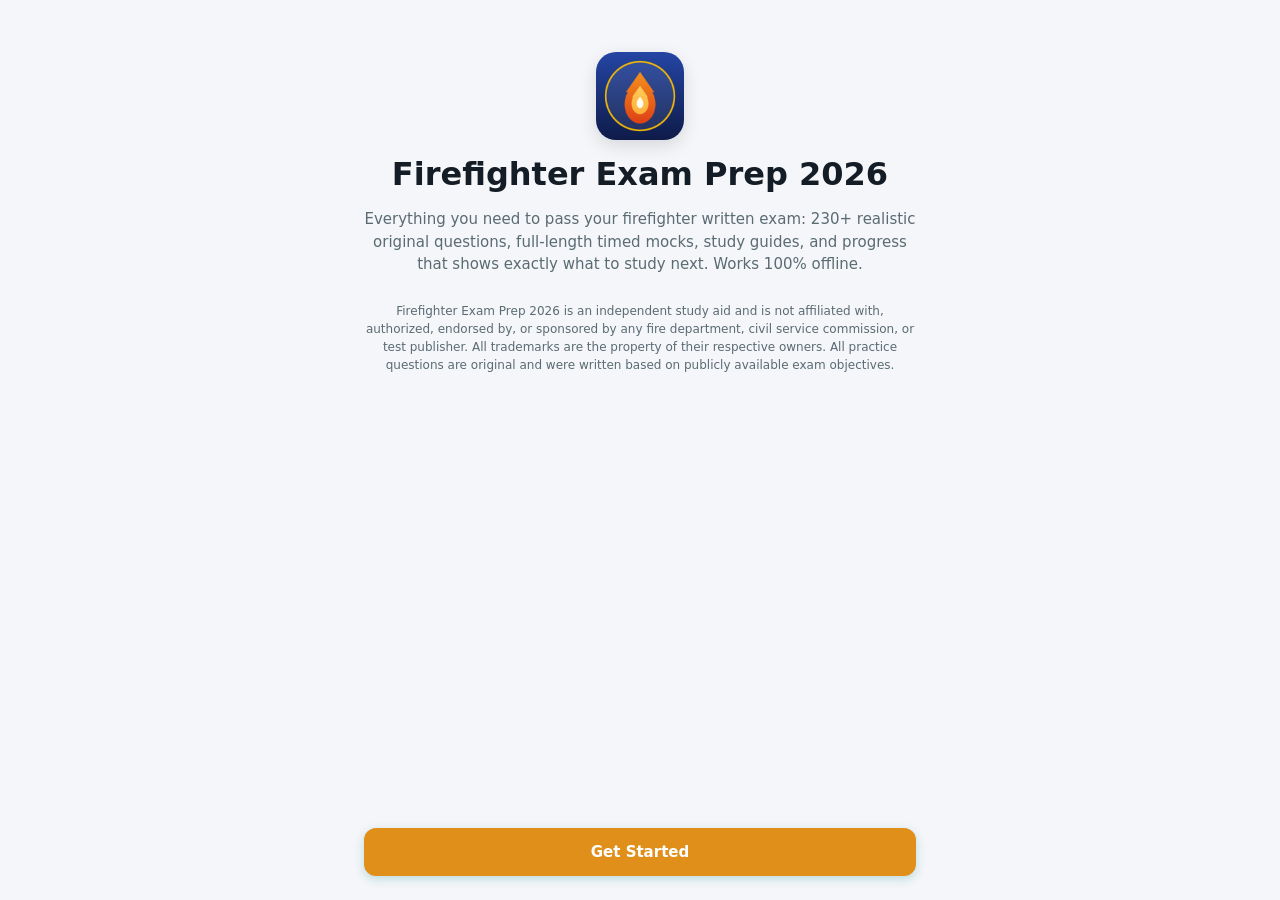
==== index.html @ afc382b2 "Firefighter Exam Prep 2026 for Windows: PWA port of the iOS app Co-Authored-By: Claude Opus 5.5 <nor" ====
<!doctype html>
<html lang="en">
<head>
  <meta charset="utf-8">
  <meta name="viewport" content="width=device-width, initial-scale=1, viewport-fit=cover">
  <title>Firefighter Exam Prep 2026</title>
  <meta name="description" content="Firefighter written exam prep: 230+ original questions across 6 skill areas, full-length timed mocks, study guides and progress tracking.">
  <meta name="theme-color" content="#1E3A8A">
  <link rel="manifest" href="manifest.webmanifest">
  <link rel="icon" type="image/png" sizes="192x192" href="icons/icon-192.png">
  <link rel="apple-touch-icon" href="icons/icon-192.png">
  <link rel="stylesheet" href="styles.css">
</head>
<body>
  <div id="app" aria-live="polite"></div>
  <div id="modal-root"></div>
  <noscript>Firefighter Exam Prep 2026 needs JavaScript enabled.</noscript>
  <script src="app.js" defer></script>
</body>
</html>
---- styles.css ----
/* Firefighter Exam Prep 2026 visual identity: deep blue + amber, adapted for Windows (Segoe UI, sidebar nav). */
:root {
  --blue: #1E3A8A;
  --amber: #C98A1B;
  --green: #1E8C5A;
  --red: #BE323C;
  --accent: #E0901A;
  --bg: #F4F6F9;
  --card: #FFFFFF;
  --card-2: #F7F9FB;
  --text: #141C26;
  --muted: #5A6B72;
  --line: #D9E1E7;
  --track: #E6ECF0;
  --shadow: 0 1px 2px rgba(31, 58, 95, .06), 0 4px 14px rgba(31, 58, 95, .06);
  --radius: 14px;
  color-scheme: light;
}
@media (prefers-color-scheme: dark) {
  :root {
    --blue: #8EA6F0;
    --accent: #F5B54A;
    --green: #4AC88C;
    --amber: #F2BE4E;
    --red: #F06E78;
    --bg: #0F1519;
    --card: #182127;
    --card-2: #1E2930;
    --text: #E8EEF2;
    --muted: #97A6AE;
    --line: #2B3840;
    --track: #2B3840;
    --shadow: none;
    color-scheme: dark;
  }
}

* { box-sizing: border-box; }
html, body { margin: 0; height: 100%; }
body {
  font-family: "Segoe UI Variable Text", "Segoe UI", system-ui, -apple-system, sans-serif;
  background: var(--bg);
  color: var(--text);
  font-size: 15px;
  line-height: 1.5;
  -webkit-font-smoothing: antialiased;
}
button, input, select { font: inherit; color: inherit; }
button { cursor: pointer; }
a { color: var(--accent); }
h1, h2, h3 { font-family: "Segoe UI Variable Display", "Segoe UI", system-ui, sans-serif; margin: 0; line-height: 1.25; }
h1 { font-size: 28px; font-weight: 700; }
h2 { font-size: 22px; font-weight: 700; }
h3 { font-size: 16px; font-weight: 600; }
.muted { color: var(--muted); }
.small { font-size: 13px; }
.tiny { font-size: 12px; }
.center { text-align: center; }
.stack { display: flex; flex-direction: column; gap: 14px; }
.stack-sm { display: flex; flex-direction: column; gap: 8px; }
.row { display: flex; align-items: center; gap: 12px; }
.grow { flex: 1; min-width: 0; }
.grid-3 { display: grid; grid-template-columns: repeat(3, 1fr); gap: 12px; }
.grid-2 { display: grid; grid-template-columns: repeat(2, 1fr); gap: 12px; }
.hidden { display: none !important; }
:focus-visible { outline: 2px solid var(--accent); outline-offset: 2px; }

/* Layout */
.shell { display: flex; min-height: 100vh; }
.sidebar {
  width: 236px; flex: none; padding: 18px 12px; border-right: 1px solid var(--line);
  background: var(--card); position: sticky; top: 0; height: 100vh; display: flex; flex-direction: column; gap: 4px;
}
.brand { display: flex; align-items: center; gap: 10px; padding: 4px 10px 18px; }
.brand img { width: 36px; height: 36px; border-radius: 9px; }
.brand b { font-size: 14px; line-height: 1.2; }
.nav-item {
  display: flex; align-items: center; gap: 12px; padding: 10px 12px; border-radius: 8px;
  border: 0; background: none; text-align: left; width: 100%; color: var(--text); position: relative;
}
.nav-item:hover { background: var(--card-2); }
.nav-item.active { background: var(--card-2); font-weight: 600; }
.nav-item.active::before { content: ""; position: absolute; left: 0; top: 10px; bottom: 10px; width: 3px; border-radius: 3px; background: var(--accent); }
.nav-item svg { width: 20px; height: 20px; color: var(--accent); }
.main { flex: 1; min-width: 0; }
.content { max-width: 760px; margin: 0 auto; padding: 28px 24px 96px; }
.content.narrow { max-width: 600px; }
.page-head { display: flex; align-items: center; gap: 10px; margin-bottom: 18px; }
.back { border: 0; background: none; padding: 6px; border-radius: 8px; color: var(--muted); display: inline-flex; }
.back:hover { background: var(--card-2); }
.back svg { width: 20px; height: 20px; }
.tabbar { display: none; }

@media (max-width: 760px) {
  .sidebar { display: none; }
  .tabbar {
    display: flex; position: fixed; bottom: 0; left: 0; right: 0; background: var(--card);
    border-top: 1px solid var(--line); padding: 6px 4px calc(6px + env(safe-area-inset-bottom)); z-index: 10;
  }
  .tabbar button { flex: 1; border: 0; background: none; display: flex; flex-direction: column; align-items: center; gap: 2px; font-size: 11px; color: var(--muted); padding: 4px 0; }
  .tabbar button.active { color: var(--accent); font-weight: 600; }
  .tabbar svg { width: 22px; height: 22px; }
  .content { padding: 18px 16px 100px; }
  h1 { font-size: 24px; }
}

/* Cards & components */
.card { background: var(--card); border-radius: var(--radius); padding: 16px; box-shadow: var(--shadow); border: 1px solid var(--line); }
.card.flat { box-shadow: none; }
.list { background: var(--card); border-radius: var(--radius); border: 1px solid var(--line); overflow: hidden; box-shadow: var(--shadow); }
.list-head { font-size: 12px; font-weight: 600; text-transform: uppercase; letter-spacing: .04em; color: var(--muted); margin: 18px 4px 8px; }
.list-row {
  display: flex; align-items: center; gap: 14px; padding: 13px 16px; border: 0; background: none; width: 100%;
  text-align: left; border-bottom: 1px solid var(--line); text-decoration: none; color: var(--text);
}
.list-row:last-child { border-bottom: 0; }
button.list-row:hover, a.list-row:hover { background: var(--card-2); }
.list-row svg.ic { width: 20px; height: 20px; flex: none; }
.list-row .chev { width: 16px; height: 16px; color: var(--muted); flex: none; }
.list-foot { font-size: 12px; color: var(--muted); margin: 8px 4px 0; }

.btn {
  display: inline-flex; align-items: center; justify-content: center; gap: 8px; border: 0; border-radius: 12px;
  padding: 13px 18px; font-weight: 600; background: var(--accent); color: #fff; width: 100%; text-decoration: none;
  box-shadow: 0 3px 10px rgba(22, 140, 140, .25); transition: filter .15s, transform .05s;
}
.btn:hover { filter: brightness(1.06); }
.btn:active { transform: translateY(1px); }
.btn[disabled] { background: #9AA6AD; box-shadow: none; cursor: not-allowed; filter: none; }
.btn.secondary { background: var(--card-2); color: var(--text); border: 1px solid var(--line); box-shadow: none; }
.btn.secondary[disabled] { opacity: .5; }
.btn.navy { background: var(--blue); }
.btn.green { background: var(--green); }
.btn.amber { background: var(--amber); color: #2B1E00; }
.btn.red { background: var(--red); }
.btn.link { background: none; color: var(--accent); box-shadow: none; width: auto; padding: 8px; }
.btn.auto { width: auto; }
@media (prefers-color-scheme: dark) { .btn.navy { background: #183058; } }

.stat { text-align: center; padding: 14px 8px; }
.stat svg { width: 22px; height: 22px; }
.stat .v { font-size: 22px; font-weight: 700; font-variant-numeric: tabular-nums; }
.stat .l { font-size: 12px; color: var(--muted); }

.hero-card {
  border: 0; text-align: left; width: 100%; color: #fff; border-radius: 18px; padding: 20px;
  background: linear-gradient(135deg, #122648, #1C4664); box-shadow: 0 8px 24px rgba(18, 38, 72, .25);
}
.hero-card:hover { filter: brightness(1.05); }
.hero-card h3 { font-size: 18px; display: flex; align-items: center; gap: 8px; }
.hero-card svg { width: 22px; height: 22px; }
.hero-card p { margin: 6px 0 0; opacity: .9; }

.action {
  display: flex; align-items: center; gap: 14px; padding: 16px; border-radius: var(--radius); width: 100%;
  background: var(--card); border: 1px solid var(--line); text-align: left; box-shadow: var(--shadow);
}
.action:hover { background: var(--card-2); }
.action svg.ic { width: 26px; height: 26px; flex: none; }
.action .chev { width: 16px; height: 16px; color: var(--muted); }

.bar { height: 8px; border-radius: 6px; background: var(--track); overflow: hidden; }
.bar > i { display: block; height: 100%; border-radius: 6px; background: var(--accent); }
.progress-thin { height: 4px; border-radius: 4px; background: var(--track); overflow: hidden; }
.progress-thin > i { display: block; height: 100%; background: var(--blue); transition: width .2s; }

.ring { position: relative; width: 160px; height: 160px; margin: 0 auto; }
.ring svg { width: 100%; height: 100%; transform: rotate(-90deg); }
.ring .lbl { position: absolute; inset: 0; display: flex; flex-direction: column; align-items: center; justify-content: center; }
.ring .lbl b { font-size: 32px; font-variant-numeric: tabular-nums; }
.ring .lbl span { font-size: 12px; color: var(--muted); }

.badge { display: inline-block; font-size: 11px; font-weight: 700; color: #fff; background: var(--amber); padding: 2px 8px; border-radius: 99px; }

/* Selectable cards (onboarding) */
.select {
  display: flex; align-items: center; gap: 14px; padding: 15px; width: 100%; text-align: left;
  border-radius: 14px; border: 1px solid var(--line); background: var(--card);
}
.select:hover { border-color: var(--accent); }
.select.on { border: 2px solid var(--accent); background: color-mix(in srgb, var(--accent) 10%, var(--card)); padding: 14px; }
.select svg.ic { width: 26px; height: 26px; color: var(--accent); flex: none; }
.select .tick { width: 22px; height: 22px; flex: none; color: var(--line); }
.select.on .tick { color: var(--accent); }
.steps { display: flex; gap: 4px; }
.steps i { flex: 1; height: 4px; border-radius: 4px; background: var(--track); }
.steps i.on { background: var(--accent); }
.goal-pick { display: grid; grid-template-columns: repeat(4, 1fr); gap: 10px; }
.goal-pick button { padding: 14px 0; border-radius: 10px; border: 1px solid var(--line); background: var(--card); font-weight: 600; }
.goal-pick button.on { background: var(--accent); color: #fff; border-color: var(--accent); }

/* Quiz */
.quiz-top { position: sticky; top: 0; z-index: 5; background: color-mix(in srgb, var(--bg) 88%, transparent); backdrop-filter: blur(12px); border-bottom: 1px solid var(--line); }
.quiz-top .inner { max-width: 760px; margin: 0 auto; padding: 12px 24px 10px; }
.quiz-bottom { position: sticky; bottom: 0; background: color-mix(in srgb, var(--bg) 88%, transparent); backdrop-filter: blur(12px); border-top: 1px solid var(--line); }
.quiz-bottom .inner { max-width: 760px; margin: 0 auto; padding: 14px 24px; display: flex; gap: 12px; }
.icon-btn { border: 0; background: none; padding: 6px; border-radius: 8px; color: var(--muted); display: inline-flex; }
.icon-btn:hover { background: var(--card-2); }
.icon-btn svg { width: 22px; height: 22px; }
.timer { font-weight: 600; font-variant-numeric: tabular-nums; display: inline-flex; align-items: center; gap: 6px; }
.timer svg { width: 18px; height: 18px; }
.timer.low { color: var(--red); }
.topic-tag { font-size: 12px; font-weight: 700; letter-spacing: .05em; color: var(--blue); text-transform: uppercase; }
.stem { font-size: 19px; font-weight: 600; margin: 6px 0 4px; }
.option {
  display: flex; align-items: flex-start; gap: 12px; width: 100%; text-align: left; padding: 14px;
  border-radius: 14px; border: 1.5px solid var(--line); background: var(--card);
}
.option:hover:not([disabled]) { border-color: var(--accent); }
.option .ltr { width: 28px; height: 28px; border-radius: 50%; background: var(--track); display: flex; align-items: center; justify-content: center; font-weight: 700; font-size: 13px; flex: none; }
.option .txt { flex: 1; padding-top: 3px; }
.option svg { width: 22px; height: 22px; flex: none; margin-top: 3px; }
.option.selected { border-color: var(--blue); background: color-mix(in srgb, var(--blue) 12%, var(--card)); }
.option.selected .ltr { background: var(--blue); color: #fff; }
.option.correct { border-color: var(--green); background: color-mix(in srgb, var(--green) 14%, var(--card)); }
.option.correct .ltr { background: var(--green); color: #fff; }
.option.correct svg { color: var(--green); }
.option.wrong { border-color: var(--red); background: color-mix(in srgb, var(--red) 14%, var(--card)); }
.option.wrong .ltr { background: var(--red); color: #fff; }
.option.wrong svg { color: var(--red); }
.option[disabled] { cursor: default; }
.kbd { font-size: 11px; border: 1px solid var(--line); border-radius: 4px; padding: 0 5px; color: var(--muted); }
.flag-btn { border: 1px solid var(--line); background: var(--card); border-radius: 12px; padding: 0 14px; color: var(--amber); display: inline-flex; align-items: center; }
.flag-btn svg { width: 20px; height: 20px; }
.qgrid { display: grid; grid-template-columns: repeat(auto-fill, minmax(36px, 1fr)); gap: 6px; margin-top: 10px; }
.qgrid button { height: 32px; border-radius: 8px; border: 1px solid var(--line); background: var(--card); font-size: 12px; font-weight: 600; }
.qgrid button.ans { background: color-mix(in srgb, var(--blue) 14%, var(--card)); border-color: var(--blue); }
.qgrid button.cur { outline: 2px solid var(--accent); }
.qgrid button.flg { border-color: var(--amber); color: var(--amber); }

/* Forms */
.field { display: flex; align-items: center; justify-content: space-between; gap: 12px; padding: 12px 16px; border-bottom: 1px solid var(--line); }
.field:last-child { border-bottom: 0; }
.field input[type=number], .field input[type=text], .field input[type=date], .field select {
  border: 1px solid var(--line); background: var(--card-2); border-radius: 8px; padding: 7px 10px; width: 150px; text-align: right;
}
.field select { text-align: left; width: auto; min-width: 170px; }
.field input[type=range] { width: 100%; accent-color: var(--accent); }
.seg { display: flex; background: var(--track); border-radius: 10px; padding: 3px; gap: 3px; }
.seg button { flex: 1; border: 0; background: none; padding: 7px; border-radius: 8px; font-weight: 600; }
.seg button.on { background: var(--card); box-shadow: var(--shadow); }
.result-big { font-size: 22px; font-weight: 700; }

/* Chart */
.chart { width: 100%; height: 190px; }
.chart text { fill: var(--muted); font-size: 11px; }

/* Paywall */
.plan { width: 100%; text-align: left; padding: 14px; border-radius: 14px; border: 1px solid var(--line); background: var(--card); display: flex; flex-direction: column; gap: 6px; }
.plan.on { border: 2px solid var(--blue); background: color-mix(in srgb, var(--blue) 10%, var(--card)); padding: 13px; }
.plan .price { font-size: 19px; font-weight: 700; }
.feature { display: flex; align-items: center; gap: 12px; }
.feature svg { width: 18px; height: 18px; color: var(--blue); flex: none; }
.error { color: var(--red); font-size: 13px; text-align: center; }
.logo { width: 88px; height: 88px; border-radius: 20px; display: block; margin: 0 auto; box-shadow: 0 6px 18px rgba(0,0,0,.12); }

/* Flashcard */
.flash { min-height: 260px; }

/* Modal */
.modal-back { position: fixed; inset: 0; background: rgba(0, 0, 0, .4); display: flex; align-items: center; justify-content: center; padding: 16px; z-index: 50; }
.modal { background: var(--card); border-radius: 14px; padding: 22px; max-width: 420px; width: 100%; box-shadow: 0 20px 60px rgba(0,0,0,.3); }
.modal .row { justify-content: flex-end; margin-top: 18px; }
.modal .btn { width: auto; }

.splash { min-height: 100vh; display: flex; flex-direction: column; align-items: center; justify-content: center; gap: 12px; }
.spinner { width: 26px; height: 26px; border: 3px solid var(--track); border-top-color: var(--accent); border-radius: 50%; animation: spin .8s linear infinite; }
@keyframes spin { to { transform: rotate(360deg); } }
.empty { text-align: center; padding: 48px 16px; }
.empty svg { width: 44px; height: 44px; color: var(--green); }
.ref-row b { display: block; }

/* Shared components: week chart, tiles, flashcards */
.passage { background: var(--card-2); border: 1px solid var(--line); border-radius: 12px; padding: 16px 18px; font-size: 15px; line-height: 1.65; white-space: pre-line; }
.passage-label { font-size: 12px; font-weight: 700; letter-spacing: .05em; text-transform: uppercase; color: var(--muted); margin-bottom: 6px; display: flex; justify-content: space-between; }
.quiz-split { display: grid; grid-template-columns: 1fr; gap: 20px; }
.quiz-top .inner, .quiz-bottom .inner, .content.wide { max-width: 1180px; }
@media (min-width: 1100px) {
  .quiz-split.has-passage { grid-template-columns: minmax(0, 1.1fr) minmax(0, 1fr); align-items: start; }
  .quiz-split.has-passage .passage-col { position: sticky; top: 92px; max-height: calc(100vh - 190px); overflow: auto; }
}
.source { font-size: 12px; color: var(--muted); font-style: italic; }
.week { display: grid; grid-template-columns: repeat(7, 1fr); gap: 8px; align-items: end; height: 130px; }
.week .col { display: flex; flex-direction: column; align-items: center; gap: 6px; height: 100%; justify-content: flex-end; }
.week .col i { width: 100%; max-width: 34px; border-radius: 6px 6px 3px 3px; background: linear-gradient(180deg, var(--blue), color-mix(in srgb, var(--blue) 70%, transparent)); min-height: 3px; }
.week .col span { font-size: 11px; color: var(--muted); }
.week .col b { font-size: 11px; font-weight: 600; color: var(--muted); }
.tiles { display: grid; grid-template-columns: repeat(2, 1fr); gap: 12px; }
.tile { display: flex; flex-direction: column; align-items: flex-start; gap: 6px; padding: 16px; border-radius: var(--radius); background: var(--card); border: 1px solid var(--line); text-align: left; box-shadow: var(--shadow); }
.tile:hover { background: var(--card-2); }
.tile .ib { width: 40px; height: 40px; border-radius: 10px; display: flex; align-items: center; justify-content: center; color: #fff; }
.tile .ib svg { width: 22px; height: 22px; }
.tile h3 { font-size: 15px; }
.essay-box { width: 100%; min-height: 260px; resize: vertical; border: 1px solid var(--line); border-radius: 12px; padding: 14px; background: var(--card); color: var(--text); font: inherit; line-height: 1.6; }
.toggle { appearance: none; width: 42px; height: 24px; border-radius: 99px; background: var(--track); position: relative; cursor: pointer; flex: none; transition: background .15s; }
.toggle::after { content: ""; position: absolute; top: 3px; left: 3px; width: 18px; height: 18px; border-radius: 50%; background: #fff; box-shadow: 0 1px 3px rgba(0,0,0,.25); transition: left .15s; }
.toggle:checked { background: var(--accent); }
.toggle:checked::after { left: 21px; }
.flipcard { min-height: 320px; display: flex; flex-direction: column; align-items: center; justify-content: center; text-align: center; gap: 14px; cursor: pointer; padding: 28px; }
.pill { display: inline-block; font-size: 12px; font-weight: 600; padding: 3px 10px; border-radius: 99px; background: color-mix(in srgb, var(--blue) 10%, var(--card)); color: var(--blue); }
textarea { font: inherit; }
@media (max-width: 760px) { .tiles { grid-template-columns: 1fr 1fr; } .week { height: 110px; } }
.num { flex: none; width: 22px; height: 22px; border-radius: 50%; background: var(--blue); color: #fff; font-size: 12px; font-weight: 700; display: inline-flex; align-items: center; justify-content: center; margin-top: 1px; }
/* Study library */
.search { display: flex; align-items: center; gap: 10px; background: var(--card); border: 1px solid var(--line); border-radius: 12px; padding: 0 14px; }
.search svg { width: 18px; height: 18px; color: var(--muted); flex: none; }
.search input { flex: 1; border: 0; background: none; font: inherit; color: var(--text); padding: 12px 0; outline: none; }
.lib-list { margin: 0; padding-left: 20px; display: flex; flex-direction: column; gap: 6px; font-size: 14px; line-height: 1.5; }
.lib-table { overflow-x: auto; }
.lib-table table { border-collapse: collapse; width: 100%; font-size: 14px; }
.lib-table th, .lib-table td { text-align: left; padding: 8px 10px; border-bottom: 1px solid var(--line); vertical-align: top; }
.lib-table th { font-size: 12px; text-transform: uppercase; letter-spacing: .04em; color: var(--muted); }
.lib-formula { display: flex; flex-direction: column; gap: 4px; background: var(--card-2); border: 1px solid var(--line); border-radius: 10px; padding: 10px 14px; }
.lib-formula code { font: 600 15px/1.4 "Cascadia Code", Consolas, monospace; color: var(--blue); }
.lib-tip { display: flex; gap: 10px; align-items: flex-start; background: color-mix(in srgb, var(--accent) 10%, var(--card)); border: 1px solid color-mix(in srgb, var(--accent) 35%, var(--line)); border-radius: 10px; padding: 10px 14px; }
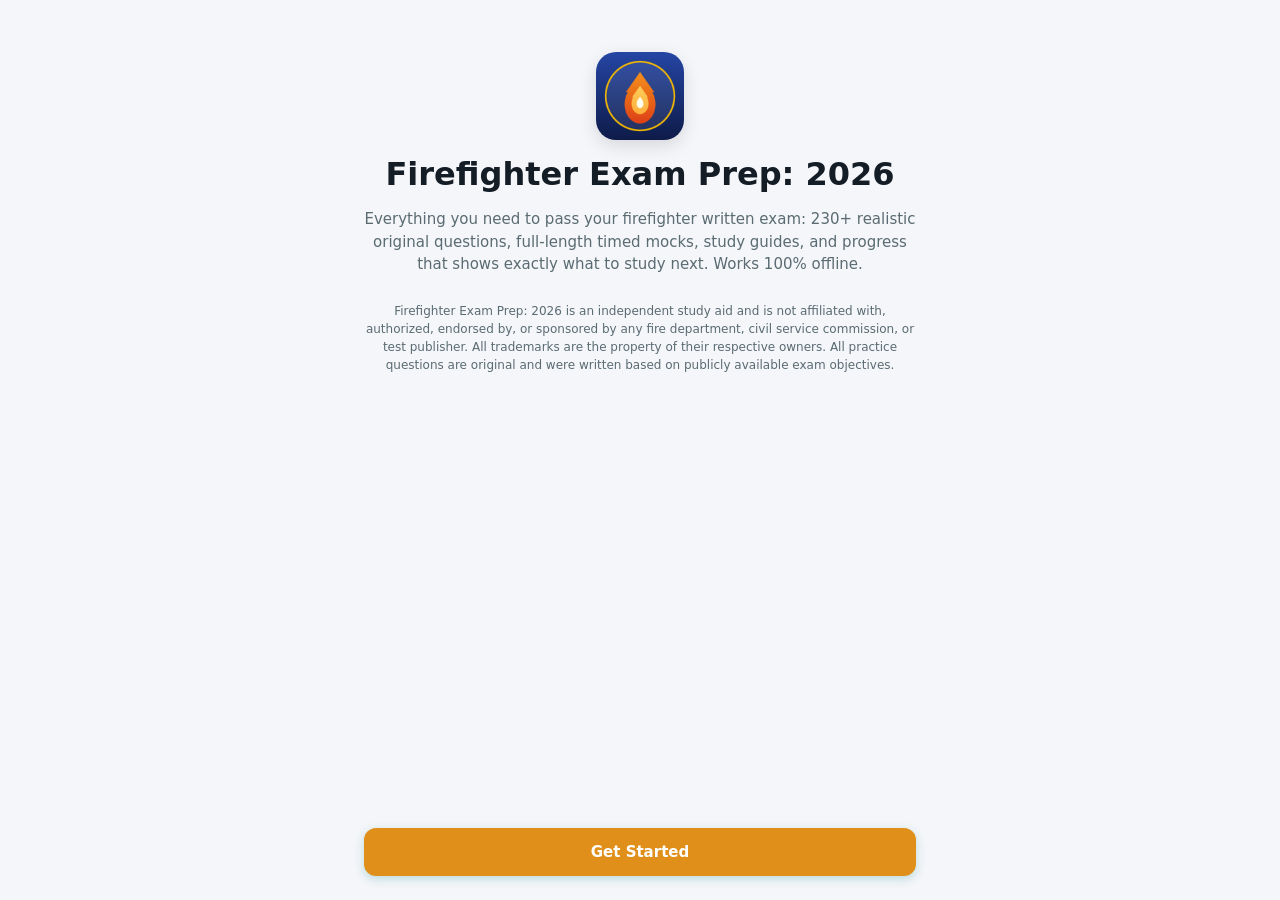
==== commit 5955f848: "Match the Store name and set Microsoft Store ID 9NXWB06Q1WC2 Co-Authored-By: Claude Opus 5.5 <norepl" ====
--- a/index.html
+++ b/index.html
@@ -3,7 +3,7 @@
 <head>
   <meta charset="utf-8">
   <meta name="viewport" content="width=device-width, initial-scale=1, viewport-fit=cover">
-  <title>Firefighter Exam Prep 2026</title>
+  <title>Firefighter Exam Prep: 2026</title>
   <meta name="description" content="Firefighter written exam prep: 230+ original questions across 6 skill areas, full-length timed mocks, study guides and progress tracking.">
   <meta name="theme-color" content="#1E3A8A">
   <link rel="manifest" href="manifest.webmanifest">
@@ -14,7 +14,7 @@
 <body>
   <div id="app" aria-live="polite"></div>
   <div id="modal-root"></div>
-  <noscript>Firefighter Exam Prep 2026 needs JavaScript enabled.</noscript>
+  <noscript>Firefighter Exam Prep: 2026 needs JavaScript enabled.</noscript>
   <script src="app.js" defer></script>
 </body>
 </html>
